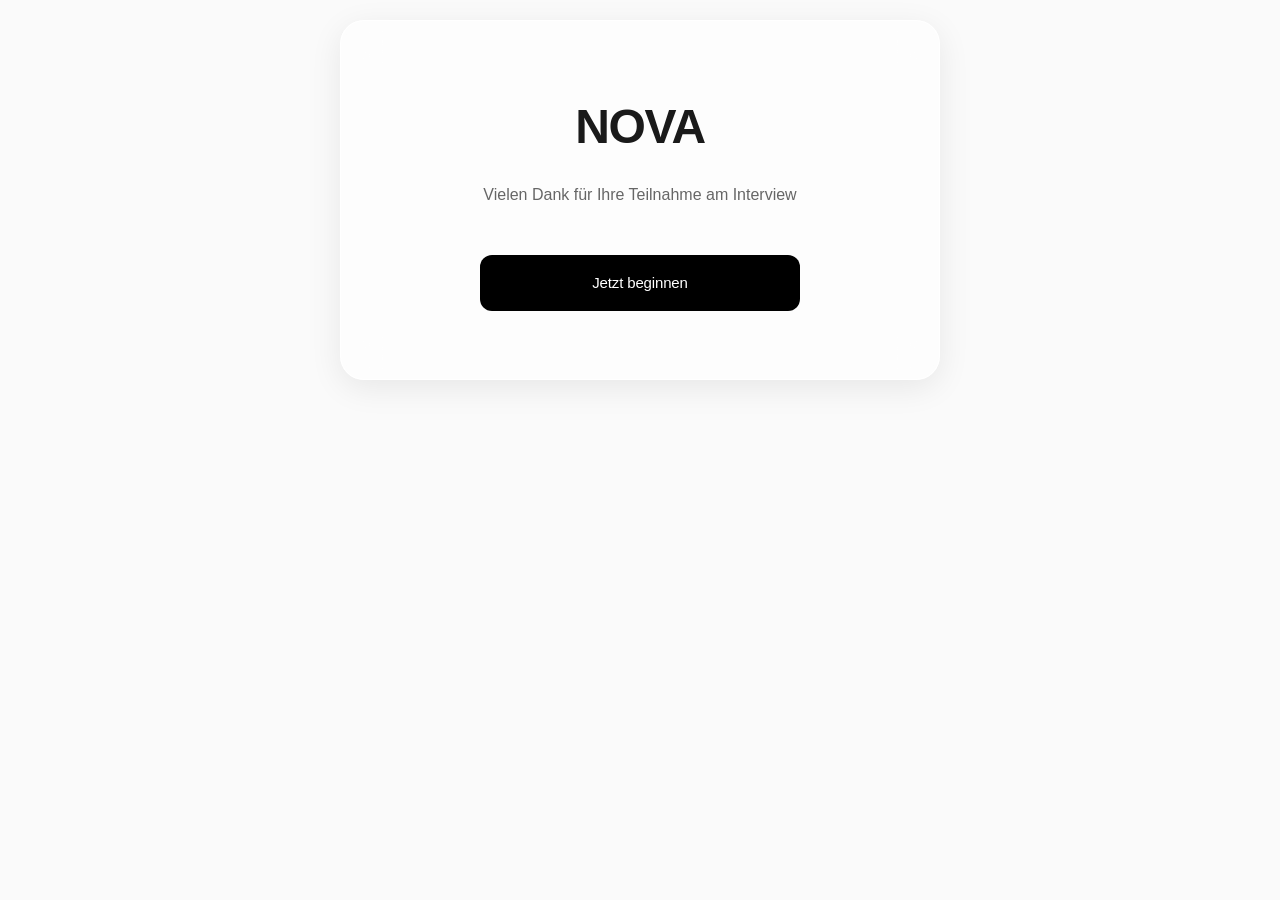
==== public/index.html @ 0f33c640 "Initial commit: NOVA Shop Prototyp mit Glassmorphism Design und Multi-Step Fragebogen" ====
<!DOCTYPE html>
<html lang="de">
<head>
    <meta charset="UTF-8">
    <meta name="viewport" content="width=device-width, initial-scale=1.0">
    <title>NOVA</title>
    <link rel="stylesheet" href="css/style.css">
</head>
<body>
    <div class="container">
        <div style="text-align: center; padding: 20px 0;">
            <h1 style="font-size: 48px; font-weight: 600; margin-bottom: 16px; letter-spacing: -0.03em;">NOVA</h1>
            <p style="margin-bottom: 48px; color: var(--text-secondary); font-size: 16px;">
                Vielen Dank für Ihre Teilnahme am Interview
            </p>
            <a href="fragebogen.html" class="btn-primary" style="display: inline-block; text-decoration: none; max-width: 320px; margin: 0 auto;">
                Jetzt beginnen
            </a>
        </div>
    </div>
</body>
</html>
---- public/css/style.css ----
* {
    margin: 0;
    padding: 0;
    box-sizing: border-box;
}

:root {
    --primary-color: #000000;
    --secondary-color: #666666;
    --background: #fafafa;
    --card-bg: rgba(255, 255, 255, 0.7);
    --glass-bg: rgba(255, 255, 255, 0.6);
    --text-primary: #1a1a1a;
    --text-secondary: #666666;
    --border-color: rgba(0, 0, 0, 0.08);
    --hover-bg: rgba(0, 0, 0, 0.02);
    --shadow: 0 8px 32px rgba(0, 0, 0, 0.08);
    --shadow-lg: 0 20px 60px rgba(0, 0, 0, 0.12);
}

body {
    font-family: -apple-system, BlinkMacSystemFont, 'Segoe UI', Roboto, 'Helvetica Neue', Arial, sans-serif;
    background: var(--background);
    color: var(--text-primary);
    line-height: 1.6;
    padding: 20px;
    min-height: 100vh;
}

.container {
    max-width: 600px;
    margin: 0 auto;
    background: var(--glass-bg);
    backdrop-filter: blur(20px);
    -webkit-backdrop-filter: blur(20px);
    padding: 48px;
    border-radius: 24px;
    border: 1px solid rgba(255, 255, 255, 0.8);
    box-shadow: var(--shadow);
}

.header {
    margin-bottom: 40px;
    text-align: center;
}

.header h1 {
    font-size: 32px;
    font-weight: 600;
    margin-bottom: 12px;
    color: var(--text-primary);
    letter-spacing: -0.02em;
}

.subtitle {
    color: var(--text-secondary);
    font-size: 15px;
    line-height: 1.6;
    font-weight: 400;
}

/* Progress Bar */
.progress-container {
    margin-bottom: 48px;
}

.progress-bar {
    width: 100%;
    height: 4px;
    background: rgba(0, 0, 0, 0.06);
    border-radius: 4px;
    overflow: hidden;
    margin-bottom: 12px;
}

.progress-fill {
    height: 100%;
    background: var(--primary-color);
    border-radius: 4px;
    transition: width 0.4s cubic-bezier(0.4, 0, 0.2, 1);
}

.progress-text {
    text-align: center;
    font-size: 13px;
    color: var(--text-secondary);
    font-weight: 500;
}

/* Step Container */
.step {
    display: none;
    animation: fadeIn 0.4s ease-in-out;
}

.step.active {
    display: block;
}

@keyframes fadeIn {
    from {
        opacity: 0;
        transform: translateY(10px);
    }
    to {
        opacity: 1;
        transform: translateY(0);
    }
}

.form-group {
    margin-bottom: 24px;
}

label {
    display: block;
    margin-bottom: 8px;
    font-weight: 500;
    color: var(--text-primary);
}

input[type="text"],
input[type="number"],
input[type="email"],
select,
textarea {
    width: 100%;
    padding: 14px 16px;
    border: 1px solid var(--border-color);
    border-radius: 12px;
    font-size: 15px;
    background: rgba(255, 255, 255, 0.5);
    transition: all 0.2s ease;
    font-weight: 400;
}

input:focus,
select:focus,
textarea:focus {
    outline: none;
    border-color: var(--primary-color);
    background: rgba(255, 255, 255, 0.8);
    box-shadow: 0 0 0 3px rgba(0, 0, 0, 0.03);
}

small {
    display: block;
    margin-top: 4px;
    color: var(--text-secondary);
    font-size: 13px;
}

.btn-primary {
    background: var(--primary-color);
    color: white;
    padding: 16px 32px;
    border: none;
    border-radius: 12px;
    font-size: 15px;
    font-weight: 500;
    cursor: pointer;
    width: 100%;
    margin-top: 24px;
    transition: all 0.2s ease;
    letter-spacing: -0.01em;
}

.btn-primary:hover {
    transform: translateY(-1px);
    box-shadow: 0 8px 20px rgba(0, 0, 0, 0.15);
}

.btn-primary:active {
    transform: translateY(0);
}

.btn-primary:disabled {
    background: var(--secondary-color);
    cursor: not-allowed;
    transform: none;
}

.btn-secondary {
    background: transparent;
    color: var(--text-secondary);
    padding: 16px 32px;
    border: 1px solid var(--border-color);
    border-radius: 12px;
    font-size: 15px;
    font-weight: 500;
    cursor: pointer;
    width: 100%;
    margin-top: 12px;
    transition: all 0.2s ease;
}

.btn-secondary:hover {
    background: var(--hover-bg);
    border-color: var(--primary-color);
}

.btn-group {
    display: flex;
    gap: 12px;
    margin-top: 24px;
}

.btn-group .btn-primary,
.btn-group .btn-secondary {
    margin-top: 0;
}

/* Shop Styles */
.shop-header {
    background: rgba(255, 255, 255, 0.4);
    backdrop-filter: blur(20px);
    -webkit-backdrop-filter: blur(20px);
    color: var(--text-primary);
    padding: 32px;
    border-radius: 20px 20px 0 0;
    margin: -48px -48px 40px;
    border-bottom: 1px solid var(--border-color);
}

.shop-header h1 {
    font-size: 36px;
    font-weight: 600;
    margin-bottom: 8px;
    letter-spacing: -0.03em;
}

.shop-header p {
    opacity: 0.7;
    font-size: 15px;
}

.nav {
    display: flex;
    gap: 24px;
    padding: 20px 0;
    border-bottom: 1px solid var(--border-color);
    margin-bottom: 40px;
}

.nav a {
    color: var(--text-secondary);
    text-decoration: none;
    font-weight: 500;
    font-size: 14px;
    transition: all 0.2s;
    letter-spacing: -0.01em;
}

.nav a:hover {
    color: var(--primary-color);
}

.section-title {
    font-size: 28px;
    font-weight: 600;
    margin-bottom: 12px;
    color: var(--text-primary);
    letter-spacing: -0.02em;
}

.section-subtitle {
    color: var(--text-secondary);
    font-size: 14px;
    margin-bottom: 24px;
    font-weight: 400;
}

.products-grid {
    display: grid;
    grid-template-columns: repeat(auto-fill, minmax(260px, 1fr));
    gap: 20px;
    margin-bottom: 48px;
}

.product-card {
    background: rgba(255, 255, 255, 0.6);
    backdrop-filter: blur(10px);
    -webkit-backdrop-filter: blur(10px);
    border: 1px solid var(--border-color);
    border-radius: 16px;
    overflow: hidden;
    transition: all 0.3s cubic-bezier(0.4, 0, 0.2, 1);
    cursor: pointer;
}

.product-card:hover {
    transform: translateY(-6px);
    box-shadow: var(--shadow-lg);
    border-color: rgba(0, 0, 0, 0.12);
}

.product-image {
    width: 100%;
    height: 200px;
    background: rgba(0, 0, 0, 0.02);
    display: flex;
    align-items: center;
    justify-content: center;
    font-size: 64px;
    border-bottom: 1px solid var(--border-color);
}

.product-content {
    padding: 20px;
}

.product-title {
    font-size: 16px;
    font-weight: 600;
    margin-bottom: 6px;
    color: var(--text-primary);
    letter-spacing: -0.01em;
}

.product-description {
    font-size: 13px;
    color: var(--text-secondary);
    margin-bottom: 16px;
    line-height: 1.5;
}

.product-price {
    font-size: 18px;
    font-weight: 600;
    color: var(--primary-color);
    letter-spacing: -0.02em;
}

.recommendation-badge {
    display: inline-block;
    background: rgba(0, 0, 0, 0.05);
    color: var(--text-primary);
    padding: 6px 12px;
    border-radius: 8px;
    font-size: 11px;
    font-weight: 500;
    margin-bottom: 10px;
    letter-spacing: 0.02em;
    text-transform: uppercase;
}

.personalized-message {
    background: rgba(0, 0, 0, 0.03);
    border-left: 2px solid var(--primary-color);
    padding: 12px 14px;
    margin-bottom: 14px;
    border-radius: 8px;
    font-size: 13px;
    color: var(--text-primary);
    line-height: 1.5;
}

.transparency-box {
    background: rgba(0, 0, 0, 0.02);
    border: 1px solid var(--border-color);
    padding: 14px;
    margin-top: 12px;
    border-radius: 10px;
    font-size: 12px;
    color: var(--text-secondary);
    line-height: 1.5;
}

.transparency-box strong {
    color: var(--text-primary);
    display: block;
    margin-bottom: 6px;
    font-size: 13px;
}

/* Moderator Panel */
.moderator-panel {
    background: rgba(0, 0, 0, 0.95);
    backdrop-filter: blur(20px);
    -webkit-backdrop-filter: blur(20px);
    color: white;
    padding: 32px;
    border-radius: 20px;
    border: 1px solid rgba(255, 255, 255, 0.1);
}

.moderator-panel h2 {
    margin-bottom: 24px;
    font-size: 24px;
    font-weight: 600;
    letter-spacing: -0.02em;
}

.moderator-panel h3 {
    margin-bottom: 16px;
    font-size: 14px;
    font-weight: 500;
    text-transform: uppercase;
    letter-spacing: 0.05em;
    opacity: 0.7;
}

.stage-buttons {
    display: grid;
    grid-template-columns: repeat(2, 1fr);
    gap: 12px;
    margin-bottom: 32px;
}

.btn-stage {
    padding: 20px 16px;
    border: 1px solid rgba(255, 255, 255, 0.1);
    background: rgba(255, 255, 255, 0.05);
    color: white;
    border-radius: 12px;
    cursor: pointer;
    font-weight: 500;
    transition: all 0.2s ease;
    text-align: left;
}

.btn-stage strong {
    display: block;
    margin-bottom: 4px;
    font-size: 15px;
}

.btn-stage small {
    opacity: 0.6;
    font-size: 12px;
}

.btn-stage:hover {
    background: rgba(255, 255, 255, 0.08);
    border-color: rgba(255, 255, 255, 0.2);
}

.btn-stage.active {
    background: white;
    color: black;
    border-color: white;
}

.btn-stage.active small {
    opacity: 0.7;
}

.session-info {
    background: rgba(255, 255, 255, 0.05);
    border: 1px solid rgba(255, 255, 255, 0.1);
    padding: 20px;
    border-radius: 12px;
    margin-bottom: 24px;
}

.session-info p {
    margin: 8px 0;
    font-size: 13px;
    line-height: 1.6;
}

.session-info strong {
    opacity: 0.7;
    font-weight: 500;
    font-size: 12px;
    text-transform: uppercase;
    letter-spacing: 0.05em;
}

.session-info a {
    color: white;
    opacity: 0.9;
}

.participant-data {
    background: rgba(255, 255, 255, 0.05);
    border: 1px solid rgba(255, 255, 255, 0.1);
    padding: 20px;
    border-radius: 12px;
    font-size: 13px;
    line-height: 1.8;
}

.participant-data p {
    margin: 8px 0;
}

.participant-data strong {
    opacity: 0.7;
    font-weight: 500;
}

.loading {
    text-align: center;
    padding: 40px;
    color: var(--text-secondary);
    font-size: 14px;
}

.error {
    background: rgba(220, 38, 38, 0.1);
    color: #dc2626;
    padding: 16px;
    border-radius: 12px;
    margin-bottom: 16px;
    border: 1px solid rgba(220, 38, 38, 0.2);
    font-size: 14px;
}

/* Shop Container Adjustments */
.shop-container {
    max-width: 1200px;
    margin: 0 auto;
    background: var(--glass-bg);
    backdrop-filter: blur(20px);
    -webkit-backdrop-filter: blur(20px);
    padding: 48px;
    border-radius: 24px;
    border: 1px solid rgba(255, 255, 255, 0.8);
    box-shadow: var(--shadow);
}
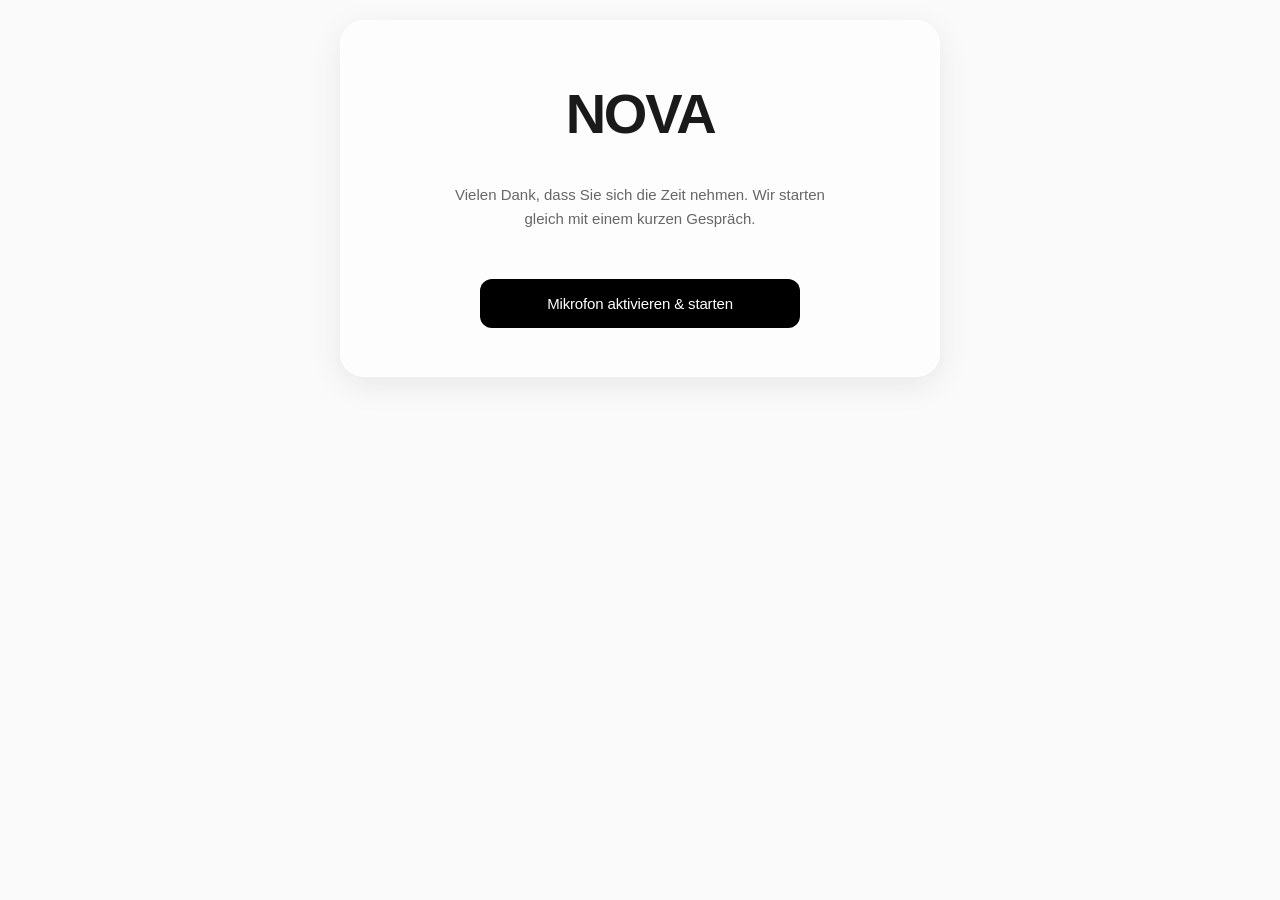
==== commit 7abc5d93: "NOVA v2: Complete rebuild with audio interview, Whisper transcription, Serper product search, and pe" ====
--- a/public/index.html
+++ b/public/index.html
@@ -7,16 +7,34 @@
     <link rel="stylesheet" href="css/style.css">
 </head>
 <body>
-    <div class="container">
-        <div style="text-align: center; padding: 20px 0;">
-            <h1 style="font-size: 48px; font-weight: 600; margin-bottom: 16px; letter-spacing: -0.03em;">NOVA</h1>
-            <p style="margin-bottom: 48px; color: var(--text-secondary); font-size: 16px;">
-                Vielen Dank für Ihre Teilnahme am Interview
-            </p>
-            <a href="fragebogen.html" class="btn-primary" style="display: inline-block; text-decoration: none; max-width: 320px; margin: 0 auto;">
-                Jetzt beginnen
-            </a>
-        </div>
+    <div class="container" style="text-align: center;">
+        <h1 style="font-size: 56px; font-weight: 700; margin-bottom: 24px; letter-spacing: -0.04em;">NOVA</h1>
+        <p class="subtitle" style="margin-bottom: 48px; max-width: 400px; margin-left: auto; margin-right: auto;">
+            Vielen Dank, dass Sie sich die Zeit nehmen. Wir starten gleich mit einem kurzen Gespräch.
+        </p>
+        <button class="btn-primary" id="startBtn" style="max-width: 320px; margin: 0 auto;">
+            Mikrofon aktivieren & starten
+        </button>
+        <p id="micError" style="color: #dc2626; margin-top: 16px; font-size: 14px; display: none;">
+            Mikrofon-Zugriff wurde verweigert. Bitte erlauben Sie den Zugriff.
+        </p>
     </div>
+    <script>
+        document.getElementById('startBtn').addEventListener('click', async () => {
+            const btn = document.getElementById('startBtn');
+            btn.disabled = true;
+            btn.textContent = 'Mikrofon wird aktiviert...';
+            try {
+                await navigator.mediaDevices.getUserMedia({ audio: true });
+                const res = await fetch('/api/session/create', { method: 'POST' });
+                const data = await res.json();
+                window.location.href = '/interview.html?session=' + data.sessionId;
+            } catch (err) {
+                btn.disabled = false;
+                btn.textContent = 'Mikrofon aktivieren & starten';
+                document.getElementById('micError').style.display = 'block';
+            }
+        });
+    </script>
 </body>
 </html>
--- a/public/css/style.css
+++ b/public/css/style.css
@@ -210,125 +210,413 @@
     margin-top: 0;
 }
 
-/* Shop Styles */
-.shop-header {
-    background: rgba(255, 255, 255, 0.4);
-    backdrop-filter: blur(20px);
-    -webkit-backdrop-filter: blur(20px);
-    color: var(--text-primary);
-    padding: 32px;
-    border-radius: 20px 20px 0 0;
-    margin: -48px -48px 40px;
+/* Shop Styles - Modern E-Commerce */
+.shop-body {
+    background: #ffffff;
+    padding: 0;
+}
+
+.top-bar {
+    background: var(--primary-color);
+    color: white;
+    padding: 8px 0;
+    font-size: 12px;
+    text-align: center;
+}
+
+.top-bar-content {
+    display: flex;
+    justify-content: center;
+    gap: 40px;
+}
+
+.shop-header-new {
+    background: white;
     border-bottom: 1px solid var(--border-color);
-}
-
-.shop-header h1 {
-    font-size: 36px;
-    font-weight: 600;
-    margin-bottom: 8px;
-    letter-spacing: -0.03em;
-}
-
-.shop-header p {
-    opacity: 0.7;
-    font-size: 15px;
-}
-
-.nav {
-    display: flex;
-    gap: 24px;
-    padding: 20px 0;
-    border-bottom: 1px solid var(--border-color);
-    margin-bottom: 40px;
-}
-
-.nav a {
-    color: var(--text-secondary);
-    text-decoration: none;
-    font-weight: 500;
-    font-size: 14px;
-    transition: all 0.2s;
-    letter-spacing: -0.01em;
-}
-
-.nav a:hover {
-    color: var(--primary-color);
-}
-
-.section-title {
-    font-size: 28px;
-    font-weight: 600;
-    margin-bottom: 12px;
-    color: var(--text-primary);
-    letter-spacing: -0.02em;
-}
-
-.section-subtitle {
-    color: var(--text-secondary);
-    font-size: 14px;
-    margin-bottom: 24px;
-    font-weight: 400;
-}
-
-.products-grid {
-    display: grid;
-    grid-template-columns: repeat(auto-fill, minmax(260px, 1fr));
-    gap: 20px;
-    margin-bottom: 48px;
-}
-
-.product-card {
-    background: rgba(255, 255, 255, 0.6);
+    position: sticky;
+    top: 0;
+    z-index: 100;
     backdrop-filter: blur(10px);
     -webkit-backdrop-filter: blur(10px);
-    border: 1px solid var(--border-color);
+}
+
+.shop-header-content {
+    max-width: 1400px;
+    margin: 0 auto;
+    padding: 16px 40px;
+    display: flex;
+    align-items: center;
+    justify-content: space-between;
+}
+
+.logo {
+    font-size: 28px;
+    font-weight: 700;
+    letter-spacing: -0.03em;
+    color: var(--primary-color);
+}
+
+.main-nav {
+    display: flex;
+    gap: 32px;
+}
+
+.main-nav a {
+    color: var(--text-primary);
+    text-decoration: none;
+    font-size: 15px;
+    font-weight: 500;
+    transition: color 0.2s;
+    position: relative;
+}
+
+.main-nav a:hover {
+    color: var(--secondary-color);
+}
+
+.main-nav a::after {
+    content: '';
+    position: absolute;
+    bottom: -20px;
+    left: 0;
+    width: 0;
+    height: 2px;
+    background: var(--primary-color);
+    transition: width 0.2s;
+}
+
+.main-nav a:hover::after {
+    width: 100%;
+}
+
+.header-actions {
+    display: flex;
+    gap: 16px;
+    align-items: center;
+}
+
+.icon-btn {
+    background: transparent;
+    border: none;
+    font-size: 20px;
+    cursor: pointer;
+    padding: 8px;
+    border-radius: 8px;
+    transition: background 0.2s;
+    position: relative;
+}
+
+.icon-btn:hover {
+    background: var(--hover-bg);
+}
+
+.cart-badge {
+    position: absolute;
+    top: 4px;
+    right: 4px;
+    background: var(--primary-color);
+    color: white;
+    font-size: 10px;
+    padding: 2px 6px;
+    border-radius: 10px;
+    font-weight: 600;
+}
+
+/* Main Shop Layout */
+.shop-main {
+    max-width: 1400px;
+    margin: 0 auto;
+    padding: 40px;
+}
+
+.hero-banner {
+    background: linear-gradient(135deg, #f5f5f5 0%, #e8e8e8 100%);
     border-radius: 16px;
+    padding: 80px 60px;
+    margin-bottom: 60px;
+    text-align: center;
+}
+
+.hero-content h1 {
+    font-size: 48px;
+    font-weight: 700;
+    margin-bottom: 16px;
+    letter-spacing: -0.03em;
+}
+
+.hero-content p {
+    font-size: 18px;
+    color: var(--text-secondary);
+    margin-bottom: 32px;
+}
+
+.btn-hero {
+    background: var(--primary-color);
+    color: white;
+    padding: 16px 48px;
+    border: none;
+    border-radius: 8px;
+    font-size: 16px;
+    font-weight: 600;
+    cursor: pointer;
+    transition: transform 0.2s;
+}
+
+.btn-hero:hover {
+    transform: translateY(-2px);
+}
+
+/* Section Styles */
+.recommendations-section,
+.bestsellers-section {
+    margin-bottom: 80px;
+}
+
+.section-header {
+    display: flex;
+    justify-content: space-between;
+    align-items: center;
+    margin-bottom: 32px;
+}
+
+.section-title-new {
+    font-size: 32px;
+    font-weight: 700;
+    color: var(--text-primary);
+    letter-spacing: -0.03em;
+}
+
+.section-subtitle-new {
+    color: var(--text-secondary);
+    font-size: 15px;
+    margin-top: 8px;
+    font-weight: 400;
+}
+
+.view-all {
+    color: var(--text-primary);
+    text-decoration: none;
+    font-size: 14px;
+    font-weight: 500;
+    display: flex;
+    align-items: center;
+    gap: 4px;
+    transition: gap 0.2s;
+}
+
+.view-all:hover {
+    gap: 8px;
+}
+
+/* Product Grid - Shopify Style */
+.products-grid-new {
+    display: grid;
+    grid-template-columns: repeat(auto-fill, minmax(280px, 1fr));
+    gap: 24px;
+}
+
+.product-card-new {
+    background: white;
+    border: 1px solid transparent;
+    border-radius: 12px;
     overflow: hidden;
-    transition: all 0.3s cubic-bezier(0.4, 0, 0.2, 1);
+    transition: all 0.3s ease;
     cursor: pointer;
 }
 
-.product-card:hover {
-    transform: translateY(-6px);
-    box-shadow: var(--shadow-lg);
-    border-color: rgba(0, 0, 0, 0.12);
-}
-
-.product-image {
-    width: 100%;
-    height: 200px;
-    background: rgba(0, 0, 0, 0.02);
+.product-card-new:hover {
+    border-color: var(--border-color);
+    box-shadow: 0 8px 24px rgba(0, 0, 0, 0.08);
+    transform: translateY(-4px);
+}
+
+.product-image-new {
+    position: relative;
+    width: 100%;
+    height: 320px;
+    background: #f8f8f8;
+    overflow: hidden;
+}
+
+.product-img-placeholder {
+    width: 100%;
+    height: 100%;
     display: flex;
     align-items: center;
     justify-content: center;
-    font-size: 64px;
-    border-bottom: 1px solid var(--border-color);
-}
-
-.product-content {
-    padding: 20px;
-}
-
-.product-title {
+    font-size: 80px;
+    background: linear-gradient(135deg, #fafafa 0%, #f0f0f0 100%);
+}
+
+.product-badge {
+    position: absolute;
+    top: 12px;
+    left: 12px;
+    background: white;
+    padding: 6px 12px;
+    border-radius: 6px;
+    font-size: 11px;
+    font-weight: 600;
+    text-transform: uppercase;
+    letter-spacing: 0.05em;
+    box-shadow: 0 2px 8px rgba(0, 0, 0, 0.1);
+}
+
+.product-badge.sale {
+    background: #ff4444;
+    color: white;
+}
+
+.product-info-new {
+    padding: 16px;
+}
+
+.product-name {
     font-size: 16px;
     font-weight: 600;
-    margin-bottom: 6px;
+    margin-bottom: 4px;
     color: var(--text-primary);
     letter-spacing: -0.01em;
 }
 
-.product-description {
+.product-brand {
     font-size: 13px;
     color: var(--text-secondary);
+    margin-bottom: 8px;
+}
+
+.product-rating {
+    font-size: 14px;
+    color: #ffa500;
+    margin-bottom: 12px;
+}
+
+.product-rating span {
+    color: var(--text-secondary);
+    font-size: 12px;
+    margin-left: 4px;
+}
+
+.product-price-new {
+    display: flex;
+    align-items: center;
+    gap: 8px;
+}
+
+.price-original {
+    font-size: 14px;
+    color: var(--text-secondary);
+    text-decoration: line-through;
+}
+
+.price-current {
+    font-size: 20px;
+    font-weight: 700;
+    color: var(--text-primary);
+    letter-spacing: -0.02em;
+}
+
+/* Trust Section */
+.trust-section {
+    background: #f8f8f8;
+    padding: 48px 40px;
+    border-radius: 16px;
+    margin-bottom: 60px;
+}
+
+.trust-badges {
+    display: grid;
+    grid-template-columns: repeat(auto-fit, minmax(250px, 1fr));
+    gap: 32px;
+}
+
+.trust-badge {
+    display: flex;
+    align-items: center;
+    gap: 16px;
+}
+
+.trust-icon {
+    font-size: 32px;
+    width: 56px;
+    height: 56px;
+    background: white;
+    border-radius: 50%;
+    display: flex;
+    align-items: center;
+    justify-content: center;
+    flex-shrink: 0;
+}
+
+.trust-badge strong {
+    font-size: 16px;
+    font-weight: 600;
+    display: block;
+    margin-bottom: 4px;
+}
+
+.trust-badge p {
+    font-size: 14px;
+    color: var(--text-secondary);
+    margin: 0;
+}
+
+/* Footer */
+.shop-footer {
+    background: var(--primary-color);
+    color: white;
+    padding: 60px 40px 24px;
+    margin-top: 80px;
+}
+
+.footer-content {
+    max-width: 1400px;
+    margin: 0 auto;
+    display: grid;
+    grid-template-columns: 2fr 1fr 1fr 1fr;
+    gap: 48px;
+    margin-bottom: 48px;
+}
+
+.footer-column h4 {
+    font-size: 16px;
+    font-weight: 600;
     margin-bottom: 16px;
-    line-height: 1.5;
-}
-
-.product-price {
-    font-size: 18px;
-    font-weight: 600;
-    color: var(--primary-color);
-    letter-spacing: -0.02em;
+    letter-spacing: -0.01em;
+}
+
+.footer-column p {
+    font-size: 14px;
+    opacity: 0.8;
+    line-height: 1.6;
+}
+
+.footer-column a {
+    display: block;
+    color: white;
+    text-decoration: none;
+    font-size: 14px;
+    opacity: 0.8;
+    margin-bottom: 12px;
+    transition: opacity 0.2s;
+}
+
+.footer-column a:hover {
+    opacity: 1;
+}
+
+.footer-bottom {
+    max-width: 1400px;
+    margin: 0 auto;
+    padding-top: 24px;
+    border-top: 1px solid rgba(255, 255, 255, 0.2);
+    text-align: center;
+}
+
+.footer-bottom p {
+    font-size: 13px;
+    opacity: 0.7;
+    margin: 0;
 }
 
 .recommendation-badge {
@@ -507,15 +795,399 @@
     font-size: 14px;
 }
 
-/* Shop Container Adjustments */
-.shop-container {
-    max-width: 1200px;
+/* ===== INTERVIEW PAGE ===== */
+.interview-body {
+    background: #ffffff;
+    padding: 0;
+    display: flex;
+    align-items: center;
+    justify-content: center;
+}
+
+.interview-container {
+    text-align: center;
+    width: 100%;
+    max-width: 700px;
+    padding: 60px 40px;
+}
+
+.rec-indicator {
+    display: inline-flex;
+    align-items: center;
+    gap: 8px;
+    font-size: 14px;
+    font-weight: 500;
+    color: #dc2626;
+    margin-bottom: 60px;
+}
+
+.rec-dot {
+    width: 10px;
+    height: 10px;
+    background: #dc2626;
+    border-radius: 50%;
+    animation: pulse 1.5s ease-in-out infinite;
+}
+
+@keyframes pulse {
+    0%, 100% { opacity: 1; transform: scale(1); }
+    50% { opacity: 0.5; transform: scale(1.3); }
+}
+
+.timer {
+    font-size: 72px;
+    font-weight: 300;
+    letter-spacing: -0.03em;
+    color: var(--text-primary);
+    margin-bottom: 40px;
+    font-variant-numeric: tabular-nums;
+}
+
+.waveform {
+    width: 100%;
+    height: 120px;
+    margin-bottom: 40px;
+}
+
+.interview-hint {
+    font-size: 13px;
+    color: var(--text-secondary);
+    margin-bottom: 48px;
+}
+
+.btn-stop {
+    background: #dc2626;
+    color: white;
+    padding: 16px 48px;
+    border: none;
+    border-radius: 12px;
+    font-size: 16px;
+    font-weight: 500;
+    cursor: pointer;
+    transition: all 0.2s;
+}
+
+.btn-stop:hover { background: #b91c1c; }
+.btn-stop:disabled { background: #999; cursor: not-allowed; }
+
+.upload-status {
+    display: flex;
+    flex-direction: column;
+    align-items: center;
+    gap: 16px;
+    color: var(--text-secondary);
+}
+
+.upload-spinner {
+    width: 40px;
+    height: 40px;
+    border: 3px solid rgba(0,0,0,0.1);
+    border-top-color: var(--primary-color);
+    border-radius: 50%;
+    animation: spin 0.8s linear infinite;
+}
+
+@keyframes spin { to { transform: rotate(360deg); } }
+
+/* ===== WAITING PAGE ===== */
+.pulse-logo {
+    font-size: 56px;
+    font-weight: 700;
+    letter-spacing: -0.04em;
+    margin-bottom: 24px;
+    animation: fadeInOut 2s ease-in-out infinite;
+}
+
+@keyframes fadeInOut {
+    0%, 100% { opacity: 1; }
+    50% { opacity: 0.4; }
+}
+
+.pulse-bar {
+    width: 200px;
+    height: 3px;
+    background: rgba(0,0,0,0.06);
+    border-radius: 3px;
     margin: 0 auto;
-    background: var(--glass-bg);
-    backdrop-filter: blur(20px);
-    -webkit-backdrop-filter: blur(20px);
-    padding: 48px;
-    border-radius: 24px;
-    border: 1px solid rgba(255, 255, 255, 0.8);
-    box-shadow: var(--shadow);
-}
+    overflow: hidden;
+}
+
+.pulse-bar-fill {
+    width: 40%;
+    height: 100%;
+    background: var(--primary-color);
+    border-radius: 3px;
+    animation: slideBar 1.5s ease-in-out infinite;
+}
+
+@keyframes slideBar {
+    0% { transform: translateX(-100%); }
+    100% { transform: translateX(350%); }
+}
+
+/* ===== MODERATOR PAGE ===== */
+.mod-body {
+    background: #0a0a0a;
+    padding: 0;
+    color: white;
+}
+
+.mod-container {
+    display: grid;
+    grid-template-columns: 1.2fr 1fr;
+    gap: 0;
+    min-height: 100vh;
+}
+
+.mod-left {
+    border-right: 1px solid rgba(255,255,255,0.08);
+    padding: 32px;
+    overflow-y: auto;
+    max-height: 100vh;
+}
+
+.mod-right {
+    padding: 32px;
+    overflow-y: auto;
+    max-height: 100vh;
+    display: flex;
+    flex-direction: column;
+    gap: 20px;
+}
+
+.mod-section-header {
+    display: flex;
+    justify-content: space-between;
+    align-items: center;
+    margin-bottom: 24px;
+}
+
+.mod-section-header h2 {
+    font-size: 20px;
+    font-weight: 600;
+    letter-spacing: -0.02em;
+}
+
+.mod-badge {
+    font-size: 12px;
+    padding: 4px 12px;
+    border-radius: 6px;
+    background: rgba(255,255,255,0.1);
+    font-weight: 500;
+}
+
+.mod-badge.done {
+    background: rgba(34,197,94,0.2);
+    color: #22c55e;
+}
+
+.mod-placeholder {
+    color: rgba(255,255,255,0.3);
+    font-size: 14px;
+    text-align: center;
+    padding: 60px 0;
+}
+
+.transcript-area {
+    display: flex;
+    flex-direction: column;
+    gap: 16px;
+}
+
+.transcript-turn {
+    padding: 12px 16px;
+    border-radius: 10px;
+}
+
+.transcript-turn.interviewer {
+    background: rgba(255,255,255,0.04);
+}
+
+.transcript-turn.participant {
+    background: rgba(255,255,255,0.08);
+    border-left: 3px solid white;
+}
+
+.speaker-label {
+    font-size: 11px;
+    text-transform: uppercase;
+    letter-spacing: 0.05em;
+    opacity: 0.5;
+    display: block;
+    margin-bottom: 6px;
+    font-weight: 500;
+}
+
+.transcript-turn.participant .speaker-label {
+    opacity: 0.8;
+}
+
+.transcript-turn p {
+    font-size: 14px;
+    line-height: 1.6;
+    opacity: 0.9;
+}
+
+.mod-card {
+    background: rgba(255,255,255,0.04);
+    border: 1px solid rgba(255,255,255,0.08);
+    border-radius: 14px;
+    padding: 24px;
+}
+
+.mod-card h3 {
+    font-size: 13px;
+    text-transform: uppercase;
+    letter-spacing: 0.06em;
+    opacity: 0.5;
+    margin-bottom: 16px;
+    font-weight: 500;
+}
+
+.mod-status-text {
+    font-size: 14px;
+    margin-bottom: 12px;
+    opacity: 0.8;
+}
+
+.mod-progress-bar {
+    height: 3px;
+    background: rgba(255,255,255,0.1);
+    border-radius: 3px;
+    overflow: hidden;
+}
+
+.mod-progress-fill {
+    width: 60%;
+    height: 100%;
+    background: white;
+    border-radius: 3px;
+    animation: slideBar 1.5s ease-in-out infinite;
+}
+
+.mod-profile { display: flex; flex-direction: column; gap: 10px; }
+.profile-row { display: flex; gap: 12px; font-size: 13px; }
+.profile-key { opacity: 0.5; min-width: 120px; font-weight: 500; }
+.profile-val { opacity: 0.9; }
+
+.mod-slider {
+    width: 100%;
+    height: 4px;
+    -webkit-appearance: none;
+    appearance: none;
+    background: rgba(255,255,255,0.15);
+    border-radius: 4px;
+    outline: none;
+    margin-bottom: 8px;
+}
+
+.mod-slider::-webkit-slider-thumb {
+    -webkit-appearance: none;
+    width: 20px;
+    height: 20px;
+    border-radius: 50%;
+    background: white;
+    cursor: pointer;
+}
+
+.mod-level-labels {
+    display: flex;
+    justify-content: space-between;
+    font-size: 11px;
+    opacity: 0.4;
+    margin-bottom: 12px;
+}
+
+.mod-level-desc {
+    font-size: 13px;
+    opacity: 0.6;
+    margin-bottom: 20px;
+    line-height: 1.5;
+}
+
+.btn-generate {
+    width: 100%;
+    padding: 14px;
+    background: white;
+    color: black;
+    border: none;
+    border-radius: 10px;
+    font-size: 15px;
+    font-weight: 600;
+    cursor: pointer;
+    transition: all 0.2s;
+}
+
+.btn-generate:hover { transform: translateY(-1px); box-shadow: 0 4px 16px rgba(255,255,255,0.2); }
+.btn-generate:disabled { opacity: 0.5; cursor: not-allowed; transform: none; }
+
+.stage-buttons-mod {
+    display: flex;
+    gap: 8px;
+    margin-bottom: 16px;
+}
+
+.btn-stage-mod {
+    flex: 1;
+    padding: 12px 8px;
+    border: 1px solid rgba(255,255,255,0.12);
+    background: transparent;
+    color: white;
+    border-radius: 8px;
+    font-size: 12px;
+    font-weight: 500;
+    cursor: pointer;
+    transition: all 0.2s;
+}
+
+.btn-stage-mod:hover { background: rgba(255,255,255,0.06); }
+.btn-stage-mod.active { background: white; color: black; border-color: white; }
+
+.btn-release {
+    width: 100%;
+    padding: 14px;
+    background: #22c55e;
+    color: white;
+    border: none;
+    border-radius: 10px;
+    font-size: 15px;
+    font-weight: 600;
+    cursor: pointer;
+    margin-top: 8px;
+}
+
+.btn-release:disabled { opacity: 0.5; cursor: not-allowed; }
+
+.mod-link-box {
+    margin-top: 12px;
+}
+
+.mod-link-box label {
+    color: white;
+    opacity: 0.5;
+    font-size: 12px;
+}
+
+.mod-link-box input {
+    width: 100%;
+    padding: 10px;
+    background: rgba(255,255,255,0.06);
+    border: 1px solid rgba(255,255,255,0.1);
+    color: white;
+    border-radius: 8px;
+    font-size: 13px;
+    margin-top: 4px;
+}
+
+/* ===== SHOP IMAGE STYLES ===== */
+.product-image-new img {
+    width: 100%;
+    height: 100%;
+    object-fit: cover;
+}
+
+.shop-greeting {
+    font-size: 15px;
+    font-weight: 500;
+    color: var(--text-primary);
+}
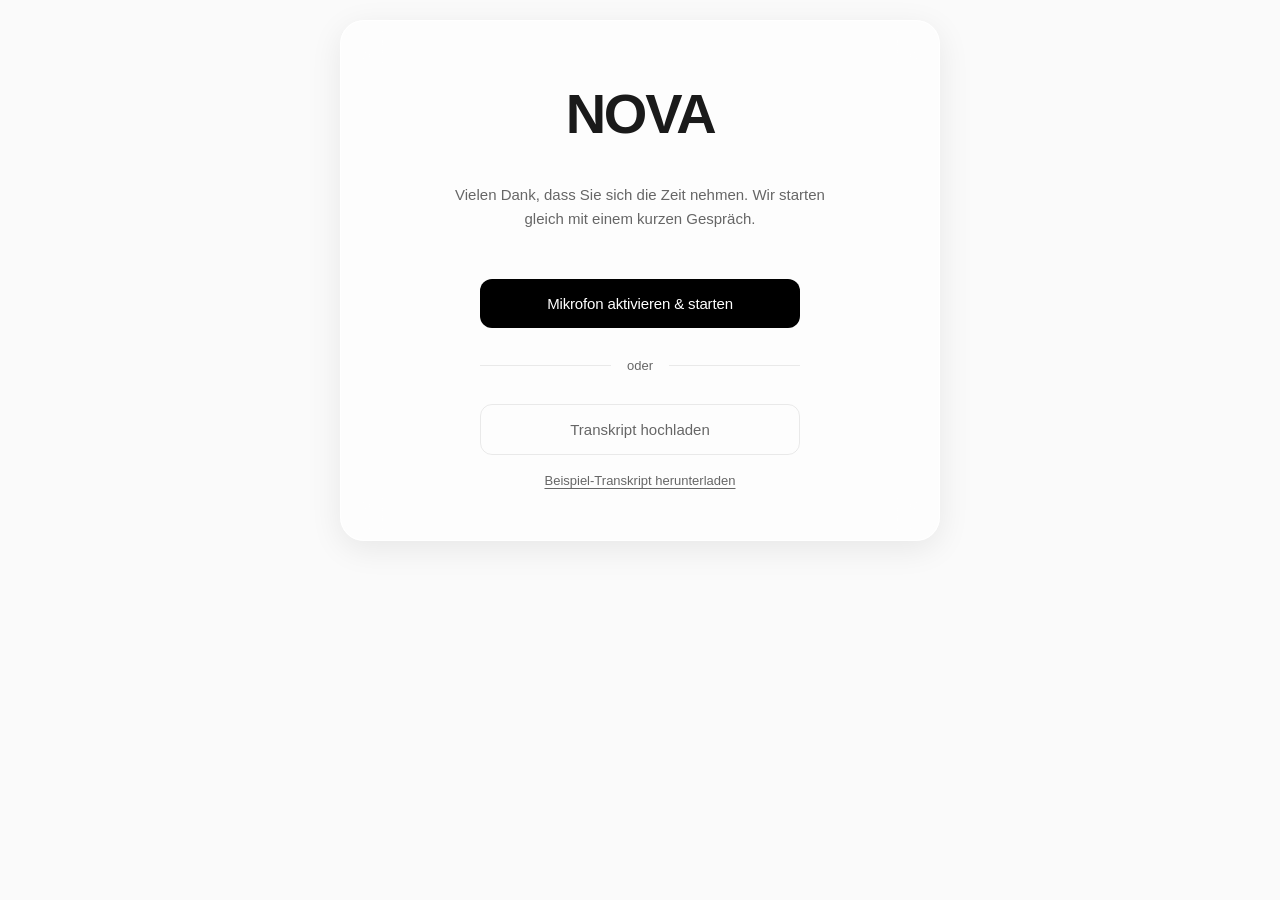
==== commit 64b1e4a7: "Add transcript upload option, example transcript, and post-stimulus mini-ratings (1-7 scale)" ====
--- a/public/index.html
+++ b/public/index.html
@@ -18,6 +18,19 @@
         <p id="micError" style="color: #dc2626; margin-top: 16px; font-size: 14px; display: none;">
             Mikrofon-Zugriff wurde verweigert. Bitte erlauben Sie den Zugriff.
         </p>
+
+        <div class="divider-or"><span>oder</span></div>
+
+        <button class="btn-secondary" id="uploadBtn" style="max-width: 320px; margin: 0 auto;">
+            Transkript hochladen
+        </button>
+        <input type="file" id="transcriptFile" accept=".txt,.json" style="display: none;">
+        <a href="/beispiel-transkript.txt" download class="example-link">Beispiel-Transkript herunterladen</a>
+
+        <div id="uploadFeedback" style="display: none; margin-top: 16px;">
+            <div class="upload-spinner" style="margin: 0 auto;"></div>
+            <p style="color: var(--text-secondary); font-size: 14px; margin-top: 12px;">Transkript wird verarbeitet...</p>
+        </div>
     </div>
     <script>
         document.getElementById('startBtn').addEventListener('click', async () => {
@@ -35,6 +48,34 @@
                 document.getElementById('micError').style.display = 'block';
             }
         });
+
+        document.getElementById('uploadBtn').addEventListener('click', () => {
+            document.getElementById('transcriptFile').click();
+        });
+
+        document.getElementById('transcriptFile').addEventListener('change', async (e) => {
+            const file = e.target.files[0];
+            if (!file) return;
+
+            document.getElementById('uploadBtn').style.display = 'none';
+            document.getElementById('uploadFeedback').style.display = 'block';
+
+            const text = await file.text();
+            try {
+                const res = await fetch('/api/transcript/upload', {
+                    method: 'POST',
+                    headers: { 'Content-Type': 'application/json' },
+                    body: JSON.stringify({ transcript: text })
+                });
+                const data = await res.json();
+                window.open('/moderator.html?session=' + data.sessionId, '_blank');
+                window.location.href = '/waiting.html?session=' + data.sessionId;
+            } catch (err) {
+                alert('Fehler beim Hochladen. Bitte versuchen Sie es erneut.');
+                document.getElementById('uploadBtn').style.display = 'block';
+                document.getElementById('uploadFeedback').style.display = 'none';
+            }
+        });
     </script>
 </body>
 </html>
--- a/public/css/style.css
+++ b/public/css/style.css
@@ -1191,3 +1191,150 @@
     font-weight: 500;
     color: var(--text-primary);
 }
+
+/* ===== DIVIDER OR ===== */
+.divider-or {
+    display: flex;
+    align-items: center;
+    gap: 16px;
+    margin: 28px auto;
+    max-width: 320px;
+    color: var(--text-secondary);
+    font-size: 13px;
+}
+
+.divider-or::before,
+.divider-or::after {
+    content: '';
+    flex: 1;
+    height: 1px;
+    background: var(--border-color);
+}
+
+.example-link {
+    display: block;
+    margin-top: 16px;
+    font-size: 13px;
+    color: var(--text-secondary);
+    text-decoration: underline;
+    text-underline-offset: 3px;
+    transition: color 0.2s;
+}
+
+.example-link:hover {
+    color: var(--text-primary);
+}
+
+/* ===== RATINGS OVERLAY ===== */
+.ratings-overlay {
+    position: fixed;
+    top: 0;
+    left: 0;
+    width: 100%;
+    height: 100%;
+    background: rgba(0, 0, 0, 0.5);
+    backdrop-filter: blur(8px);
+    -webkit-backdrop-filter: blur(8px);
+    display: flex;
+    align-items: center;
+    justify-content: center;
+    z-index: 1000;
+}
+
+.ratings-card {
+    background: white;
+    border-radius: 20px;
+    padding: 48px;
+    max-width: 560px;
+    width: 90%;
+    box-shadow: 0 20px 60px rgba(0, 0, 0, 0.2);
+}
+
+.ratings-card h2 {
+    font-size: 28px;
+    font-weight: 700;
+    margin-bottom: 8px;
+    letter-spacing: -0.02em;
+}
+
+.ratings-subtitle {
+    color: var(--text-secondary);
+    font-size: 15px;
+    margin-bottom: 36px;
+    line-height: 1.5;
+}
+
+.rating-item {
+    margin-bottom: 28px;
+}
+
+.rating-item label {
+    display: block;
+    font-size: 15px;
+    margin-bottom: 12px;
+    font-weight: 400;
+    color: var(--text-primary);
+}
+
+.rating-scale {
+    display: flex;
+    align-items: center;
+    gap: 6px;
+}
+
+.rating-scale .scale-label {
+    font-size: 11px;
+    color: var(--text-secondary);
+    min-width: 70px;
+    text-align: center;
+}
+
+.rating-scale .scale-label:first-child {
+    text-align: right;
+}
+
+.rating-scale .scale-label:last-child {
+    text-align: left;
+}
+
+.rating-scale button {
+    width: 40px;
+    height: 40px;
+    border: 1px solid var(--border-color);
+    background: white;
+    border-radius: 8px;
+    font-size: 15px;
+    font-weight: 500;
+    cursor: pointer;
+    transition: all 0.15s;
+    color: var(--text-secondary);
+}
+
+.rating-scale button:hover {
+    background: var(--hover-bg);
+    border-color: var(--primary-color);
+}
+
+.rating-scale button.selected {
+    background: var(--primary-color);
+    color: white;
+    border-color: var(--primary-color);
+}
+
+/* ===== MOD RATINGS BUTTON ===== */
+.btn-ratings {
+    width: 100%;
+    padding: 14px;
+    background: #eab308;
+    color: black;
+    border: none;
+    border-radius: 10px;
+    font-size: 14px;
+    font-weight: 600;
+    cursor: pointer;
+    margin-top: 8px;
+    transition: all 0.2s;
+}
+
+.btn-ratings:hover { background: #ca8a04; }
+.btn-ratings:disabled { opacity: 0.5; cursor: not-allowed; }
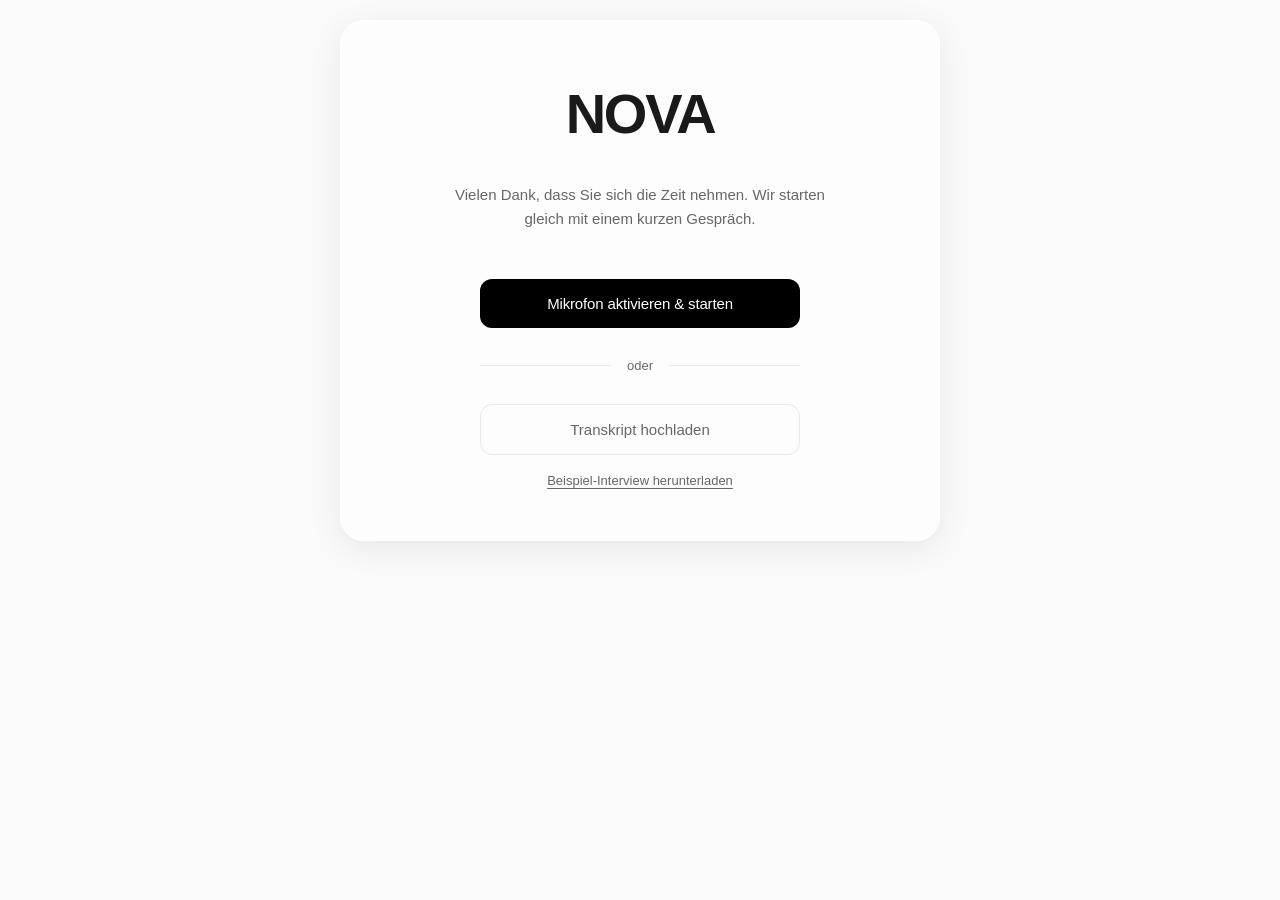
==== commit c7ff6865: "Fix transcript processing timeout and example download" ====
--- a/public/index.html
+++ b/public/index.html
@@ -25,7 +25,7 @@
             Transkript hochladen
         </button>
         <input type="file" id="transcriptFile" accept=".txt,.json" style="display: none;">
-        <a href="/beispiel-transkript.txt" download class="example-link">Beispiel-Transkript herunterladen</a>
+        <a href="/interview-1.txt" download="Interview 1.txt" class="example-link">Beispiel-Interview herunterladen</a>
 
         <div id="uploadFeedback" style="display: none; margin-top: 16px;">
             <div class="upload-spinner" style="margin: 0 auto;"></div>
--- a/public/css/style.css
+++ b/public/css/style.css
@@ -1179,6 +1179,46 @@
     margin-top: 4px;
 }
 
+.mod-export-box {
+    margin-top: 14px;
+    padding: 12px;
+    border: 1px solid rgba(255,255,255,0.1);
+    border-radius: 8px;
+    background: rgba(255,255,255,0.04);
+}
+
+.mod-export-box span {
+    display: block;
+    color: rgba(255,255,255,0.56);
+    font-size: 12px;
+    margin-bottom: 8px;
+}
+
+.mod-export-actions {
+    display: grid;
+    grid-template-columns: 1fr 1fr;
+    gap: 8px;
+}
+
+.mod-export-actions a {
+    display: flex;
+    align-items: center;
+    justify-content: center;
+    min-height: 38px;
+    padding: 9px 10px;
+    border: 1px solid rgba(255,255,255,0.14);
+    border-radius: 8px;
+    background: rgba(255,255,255,0.08);
+    color: white;
+    text-decoration: none;
+    font-size: 12px;
+    font-weight: 700;
+}
+
+.mod-export-actions a:hover {
+    background: rgba(255,255,255,0.14);
+}
+
 /* ===== SHOP IMAGE STYLES ===== */
 .product-image-new img {
     width: 100%;
@@ -1338,3 +1378,771 @@
 
 .btn-ratings:hover { background: #ca8a04; }
 .btn-ratings:disabled { opacity: 0.5; cursor: not-allowed; }
+
+/* ===== HYPERPERSONALIZATION STIMULI ===== */
+.personalization-panel,
+.control-center-panel {
+    border: 1px solid var(--border-color);
+    border-radius: 8px;
+    padding: 24px;
+    margin: -32px 0 48px;
+    background: #f7f8fa;
+}
+
+.control-center-panel {
+    margin-top: -28px;
+    background: #ffffff;
+}
+
+.personalization-panel-header,
+.control-center-header {
+    display: flex;
+    justify-content: space-between;
+    align-items: flex-start;
+    gap: 16px;
+    margin-bottom: 12px;
+}
+
+.personalization-panel-header span,
+.control-center-header span,
+.stage-script-kicker {
+    font-size: 11px;
+    font-weight: 700;
+    letter-spacing: 0.06em;
+    text-transform: uppercase;
+    color: var(--text-secondary);
+}
+
+.personalization-panel-header strong,
+.control-center-header strong {
+    font-size: 22px;
+    letter-spacing: -0.02em;
+}
+
+.personalization-panel p,
+.control-center-panel p {
+    color: var(--text-secondary);
+    font-size: 14px;
+    margin-bottom: 16px;
+}
+
+.signal-chip-row {
+    display: flex;
+    flex-wrap: wrap;
+    gap: 8px;
+}
+
+.signal-chip {
+    display: inline-flex;
+    align-items: center;
+    min-height: 30px;
+    padding: 6px 10px;
+    border-radius: 8px;
+    background: white;
+    border: 1px solid var(--border-color);
+    color: var(--text-primary);
+    font-size: 12px;
+}
+
+.signal-chip.sensitive {
+    background: #fff7ed;
+    border-color: #fed7aa;
+}
+
+.data-basis-box {
+    border-top: 1px solid var(--border-color);
+    padding-top: 16px;
+}
+
+.data-basis-box strong {
+    display: block;
+    margin-bottom: 10px;
+    font-size: 13px;
+}
+
+.creepy-moment-banner {
+    border-left: 3px solid #b91c1c;
+    background: #fff5f5;
+    border-radius: 8px;
+    padding: 14px 16px;
+    margin-top: 18px;
+}
+
+.creepy-moment-banner strong {
+    display: block;
+    font-size: 14px;
+    margin-bottom: 4px;
+}
+
+.creepy-moment-banner p {
+    margin: 0;
+    color: #7f1d1d;
+}
+
+.control-toggle-list {
+    display: grid;
+    grid-template-columns: repeat(auto-fit, minmax(230px, 1fr));
+    gap: 10px;
+}
+
+.control-toggle {
+    display: flex;
+    align-items: flex-start;
+    gap: 10px;
+    margin: 0;
+    padding: 12px;
+    border: 1px solid var(--border-color);
+    border-radius: 8px;
+    background: #fafafa;
+    cursor: pointer;
+}
+
+.control-toggle input {
+    width: 18px;
+    height: 18px;
+    margin-top: 2px;
+    accent-color: var(--primary-color);
+}
+
+.control-toggle span {
+    display: flex;
+    flex-direction: column;
+    gap: 2px;
+}
+
+.control-toggle strong {
+    font-size: 13px;
+}
+
+.control-toggle small {
+    font-size: 12px;
+    line-height: 1.4;
+    margin: 0;
+}
+
+.sensitive-controls {
+    display: flex;
+    flex-wrap: wrap;
+    gap: 8px;
+    margin-top: 16px;
+}
+
+.reject-signal-btn,
+.why-btn,
+.less-btn,
+.modal-secondary-btn {
+    border: 1px solid var(--border-color);
+    border-radius: 8px;
+    background: white;
+    color: var(--text-primary);
+    font-size: 12px;
+    font-weight: 600;
+    padding: 9px 12px;
+    cursor: pointer;
+    transition: all 0.2s;
+}
+
+.reject-signal-btn:hover,
+.why-btn:hover,
+.less-btn:hover,
+.modal-secondary-btn:hover {
+    border-color: var(--primary-color);
+    background: #f5f5f5;
+}
+
+.reject-signal-btn:disabled,
+.less-btn:disabled {
+    opacity: 0.55;
+    cursor: default;
+}
+
+.product-detail-trigger {
+    display: block;
+    width: 100%;
+    padding: 0;
+    border: 0;
+    background: transparent;
+    text-align: left;
+    cursor: pointer;
+}
+
+.product-stimulus-actions {
+    display: flex;
+    flex-wrap: wrap;
+    gap: 8px;
+    margin-top: 14px;
+}
+
+.creepy-product-card {
+    border-color: #fca5a5;
+}
+
+.shop-modal-overlay {
+    position: fixed;
+    inset: 0;
+    z-index: 1200;
+    display: flex;
+    align-items: center;
+    justify-content: center;
+    padding: 24px;
+    background: rgba(0, 0, 0, 0.45);
+    backdrop-filter: blur(8px);
+    -webkit-backdrop-filter: blur(8px);
+}
+
+.shop-modal-card {
+    position: relative;
+    width: min(680px, 100%);
+    max-height: 88vh;
+    overflow-y: auto;
+    border-radius: 8px;
+    background: white;
+    padding: 32px;
+    box-shadow: var(--shadow-lg);
+}
+
+.shop-modal-close {
+    position: absolute;
+    top: 12px;
+    right: 12px;
+    width: 36px;
+    height: 36px;
+    border: 1px solid var(--border-color);
+    border-radius: 8px;
+    background: white;
+    color: var(--text-primary);
+    font-size: 24px;
+    line-height: 1;
+    cursor: pointer;
+}
+
+.shop-modal-card h2 {
+    margin: 0 40px 12px 0;
+    font-size: 26px;
+    letter-spacing: -0.02em;
+}
+
+.modal-signal-box {
+    margin-top: 18px;
+    padding: 16px;
+    border: 1px solid var(--border-color);
+    border-radius: 8px;
+    background: #fafafa;
+}
+
+.modal-signal-box ul {
+    margin: 8px 0 0 18px;
+}
+
+.modal-product-layout {
+    display: grid;
+    grid-template-columns: 220px 1fr;
+    gap: 24px;
+    align-items: start;
+}
+
+.modal-product-image {
+    height: 260px;
+    border-radius: 8px;
+    overflow: hidden;
+    background: #f5f5f5;
+}
+
+.modal-product-image img {
+    width: 100%;
+    height: 100%;
+    object-fit: cover;
+}
+
+.modal-price {
+    font-size: 22px;
+    font-weight: 700;
+    margin: 8px 0 12px;
+}
+
+/* ===== MODERATOR STUDY SUPPORT ===== */
+.mod-card-title-row {
+    display: flex;
+    justify-content: space-between;
+    align-items: center;
+    gap: 12px;
+    margin-bottom: 14px;
+}
+
+.mod-card-title-row h3 {
+    margin-bottom: 0;
+}
+
+.stage-timer {
+    min-width: 58px;
+    padding: 5px 8px;
+    border-radius: 8px;
+    background: rgba(255,255,255,0.08);
+    color: white;
+    font-size: 13px;
+    font-variant-numeric: tabular-nums;
+    text-align: center;
+}
+
+.stage-script-content {
+    padding: 14px;
+    border-radius: 8px;
+    background: rgba(255,255,255,0.05);
+    margin-bottom: 16px;
+}
+
+.stage-script-goal {
+    color: rgba(255,255,255,0.78);
+    font-size: 13px;
+    line-height: 1.5;
+    margin: 6px 0 12px;
+}
+
+.stage-question-list {
+    margin: 0 0 14px 18px;
+    color: rgba(255,255,255,0.9);
+    font-size: 13px;
+    line-height: 1.55;
+}
+
+.stage-question-list li {
+    margin-bottom: 7px;
+}
+
+.stage-rating-reminder {
+    border-top: 1px solid rgba(255,255,255,0.1);
+    padding-top: 12px;
+    color: rgba(255,255,255,0.6);
+    font-size: 12px;
+    line-height: 1.5;
+}
+
+.stage-note-label {
+    color: rgba(255,255,255,0.62);
+    font-size: 12px;
+}
+
+.stage-note-input {
+    margin-top: 6px;
+    background: rgba(255,255,255,0.06);
+    border-color: rgba(255,255,255,0.12);
+    color: white;
+    border-radius: 8px;
+    resize: vertical;
+}
+
+.btn-note-save {
+    width: 100%;
+    padding: 12px;
+    margin-top: 10px;
+    border: 1px solid rgba(255,255,255,0.14);
+    border-radius: 8px;
+    background: rgba(255,255,255,0.1);
+    color: white;
+    font-size: 13px;
+    font-weight: 600;
+    cursor: pointer;
+}
+
+.btn-note-save:hover {
+    background: rgba(255,255,255,0.16);
+}
+
+.note-save-status {
+    min-height: 18px;
+    margin-top: 8px;
+    color: rgba(255,255,255,0.55);
+    font-size: 12px;
+}
+
+.stage-rating-row {
+    display: grid;
+    grid-template-columns: 1fr repeat(4, auto);
+    gap: 8px;
+    align-items: center;
+    padding: 8px 0;
+    border-top: 1px solid rgba(255,255,255,0.08);
+    color: rgba(255,255,255,0.72);
+}
+
+.stage-rating-row:first-child {
+    border-top: 0;
+}
+
+.stage-rating-row strong {
+    color: white;
+    font-size: 12px;
+}
+
+/* ===== SHOP VISUAL REFRESH ===== */
+.shop-body {
+    background: #f5f6f3;
+}
+
+.top-bar {
+    background: #101211;
+    color: rgba(255,255,255,0.9);
+    letter-spacing: 0.02em;
+}
+
+.shop-header-new {
+    background: rgba(255,255,255,0.88);
+    border-bottom: 1px solid rgba(16,18,17,0.08);
+    box-shadow: 0 10px 30px rgba(16,18,17,0.05);
+}
+
+.shop-header-content {
+    padding: 18px 32px;
+}
+
+.logo {
+    font-size: 24px;
+    letter-spacing: 0.08em;
+}
+
+.main-nav {
+    gap: 4px;
+    padding: 4px;
+    border-radius: 8px;
+    background: #eef0ed;
+}
+
+.main-nav a {
+    padding: 8px 12px;
+    border-radius: 6px;
+    font-size: 13px;
+}
+
+.main-nav a:hover {
+    color: var(--text-primary);
+    background: white;
+}
+
+.main-nav a::after {
+    display: none;
+}
+
+.header-actions {
+    gap: 10px;
+}
+
+.icon-btn {
+    width: 40px;
+    height: 40px;
+    border: 1px solid rgba(16,18,17,0.08);
+    border-radius: 8px;
+    background: white;
+    font-size: 14px;
+}
+
+.shop-greeting {
+    max-width: 180px;
+    white-space: nowrap;
+    overflow: hidden;
+    text-overflow: ellipsis;
+}
+
+.shop-main {
+    max-width: 1440px;
+    padding: 28px 32px 56px;
+}
+
+.hero-banner {
+    position: relative;
+    display: grid;
+    grid-template-columns: minmax(0, 1.08fr) minmax(300px, 0.92fr);
+    align-items: end;
+    gap: 32px;
+    min-height: 430px;
+    overflow: hidden;
+    border-radius: 8px;
+    background: #101211;
+    color: white;
+    padding: 56px;
+    margin-bottom: 52px;
+    text-align: left;
+}
+
+.hero-banner:not(.hero-with-products) {
+    grid-template-columns: 1fr;
+}
+
+.hero-content {
+    position: relative;
+    z-index: 1;
+    max-width: 780px;
+}
+
+.hero-content h1 {
+    color: white;
+    font-size: clamp(42px, 6vw, 82px);
+    line-height: 0.95;
+    font-weight: 760;
+    max-width: 920px;
+    margin-bottom: 20px;
+}
+
+.hero-content p {
+    max-width: 620px;
+    color: rgba(255,255,255,0.74);
+    font-size: 18px;
+    line-height: 1.55;
+    margin-bottom: 28px;
+}
+
+.hero-personal-kicker {
+    align-items: center;
+    width: fit-content;
+    max-width: 100%;
+    min-height: 34px;
+    padding: 7px 12px;
+    border: 1px solid rgba(255,255,255,0.2);
+    border-radius: 8px;
+    background: rgba(255,255,255,0.1);
+    color: white;
+    font-size: 13px;
+    font-weight: 700;
+    letter-spacing: 0.02em;
+    margin-bottom: 18px;
+}
+
+.hero-hyper .hero-personal-kicker {
+    background: #eff8f1;
+    border-color: #eff8f1;
+    color: #102f24;
+}
+
+.hero-context-row {
+    flex-wrap: wrap;
+    gap: 8px;
+    margin: 0 0 28px;
+}
+
+.hero-context-chip {
+    max-width: 260px;
+    min-height: 30px;
+    overflow: hidden;
+    text-overflow: ellipsis;
+    white-space: nowrap;
+    padding: 6px 10px;
+    border: 1px solid rgba(255,255,255,0.16);
+    border-radius: 8px;
+    background: rgba(255,255,255,0.08);
+    color: rgba(255,255,255,0.88);
+    font-size: 12px;
+    font-weight: 600;
+}
+
+.btn-hero {
+    background: #eff8f1;
+    color: #101211;
+    border-radius: 8px;
+    box-shadow: 0 12px 30px rgba(0,0,0,0.22);
+}
+
+.btn-hero:hover {
+    transform: translateY(-2px);
+    box-shadow: 0 16px 36px rgba(0,0,0,0.28);
+}
+
+.hero-product-strip {
+    position: relative;
+    z-index: 1;
+    grid-template-columns: repeat(3, minmax(0, 1fr));
+    gap: 12px;
+    align-items: end;
+}
+
+.hero-product-thumb {
+    position: relative;
+    min-width: 0;
+    height: 280px;
+    overflow: hidden;
+    border-radius: 8px;
+    background: #242725;
+    border: 1px solid rgba(255,255,255,0.12);
+}
+
+.hero-product-thumb-2 {
+    height: 330px;
+}
+
+.hero-product-thumb-3 {
+    height: 240px;
+}
+
+.hero-product-thumb img {
+    width: 100%;
+    height: 100%;
+    object-fit: cover;
+}
+
+.hero-product-thumb .product-img-placeholder {
+    font-size: 36px;
+    color: rgba(255,255,255,0.6);
+    background: #242725;
+}
+
+.hero-product-thumb span {
+    position: absolute;
+    left: 10px;
+    right: 10px;
+    bottom: 10px;
+    overflow: hidden;
+    text-overflow: ellipsis;
+    white-space: nowrap;
+    padding: 7px 9px;
+    border-radius: 8px;
+    background: rgba(16,18,17,0.72);
+    color: white;
+    font-size: 11px;
+    font-weight: 650;
+}
+
+.recommendations-section,
+.bestsellers-section {
+    margin-bottom: 68px;
+}
+
+.section-title-new {
+    font-size: clamp(26px, 3vw, 38px);
+}
+
+.products-grid-new {
+    grid-template-columns: repeat(auto-fill, minmax(250px, 1fr));
+    gap: 22px;
+}
+
+.product-card-new {
+    border-color: rgba(16,18,17,0.08);
+    border-radius: 8px;
+    background: white;
+    box-shadow: 0 1px 0 rgba(16,18,17,0.03);
+    cursor: default;
+}
+
+.product-card-new:hover {
+    border-color: rgba(16,18,17,0.16);
+    box-shadow: 0 14px 34px rgba(16,18,17,0.1);
+    transform: translateY(-3px);
+}
+
+.product-image-new {
+    height: 300px;
+    background: #ecefeb;
+}
+
+.product-info-new {
+    padding: 18px;
+}
+
+.product-badge {
+    border-radius: 8px;
+    background: rgba(255,255,255,0.9);
+    color: #101211;
+}
+
+.personalized-message {
+    background: #eef8f1;
+    border-left: 0;
+    border-radius: 8px;
+    color: #163b2f;
+}
+
+.transparency-box,
+.trust-section {
+    border-radius: 8px;
+}
+
+.trust-section {
+    background: #101211;
+    color: white;
+}
+
+.trust-badge p {
+    color: rgba(255,255,255,0.62);
+}
+
+.trust-icon {
+    border-radius: 8px;
+    background: #eff8f1;
+    color: #101211;
+    font-size: 16px;
+    font-weight: 800;
+}
+
+.shop-footer {
+    background: #101211;
+}
+
+@media (max-width: 980px) {
+    .shop-header-content {
+        flex-wrap: wrap;
+        gap: 14px;
+    }
+
+    .main-nav {
+        order: 3;
+        width: 100%;
+        overflow-x: auto;
+    }
+
+    .hero-banner {
+        grid-template-columns: 1fr;
+        padding: 36px;
+        min-height: auto;
+    }
+
+    .hero-product-strip {
+        grid-template-columns: repeat(3, minmax(0, 1fr));
+    }
+
+    .hero-product-thumb,
+    .hero-product-thumb-2,
+    .hero-product-thumb-3 {
+        height: 180px;
+    }
+}
+
+@media (max-width: 760px) {
+    .shop-main {
+        padding: 18px;
+    }
+
+    .hero-banner {
+        padding: 28px;
+        margin-bottom: 36px;
+    }
+
+    .hero-content h1 {
+        font-size: 40px;
+    }
+
+    .hero-product-strip {
+        grid-template-columns: 1fr;
+    }
+
+    .hero-product-thumb,
+    .hero-product-thumb-2,
+    .hero-product-thumb-3 {
+        height: 190px;
+    }
+
+    .personalization-panel,
+    .control-center-panel {
+        margin: -24px 0 36px;
+        padding: 18px;
+    }
+
+    .modal-product-layout {
+        grid-template-columns: 1fr;
+    }
+
+    .modal-product-image {
+        height: 220px;
+    }
+
+    .stage-buttons-mod {
+        flex-direction: column;
+    }
+}
